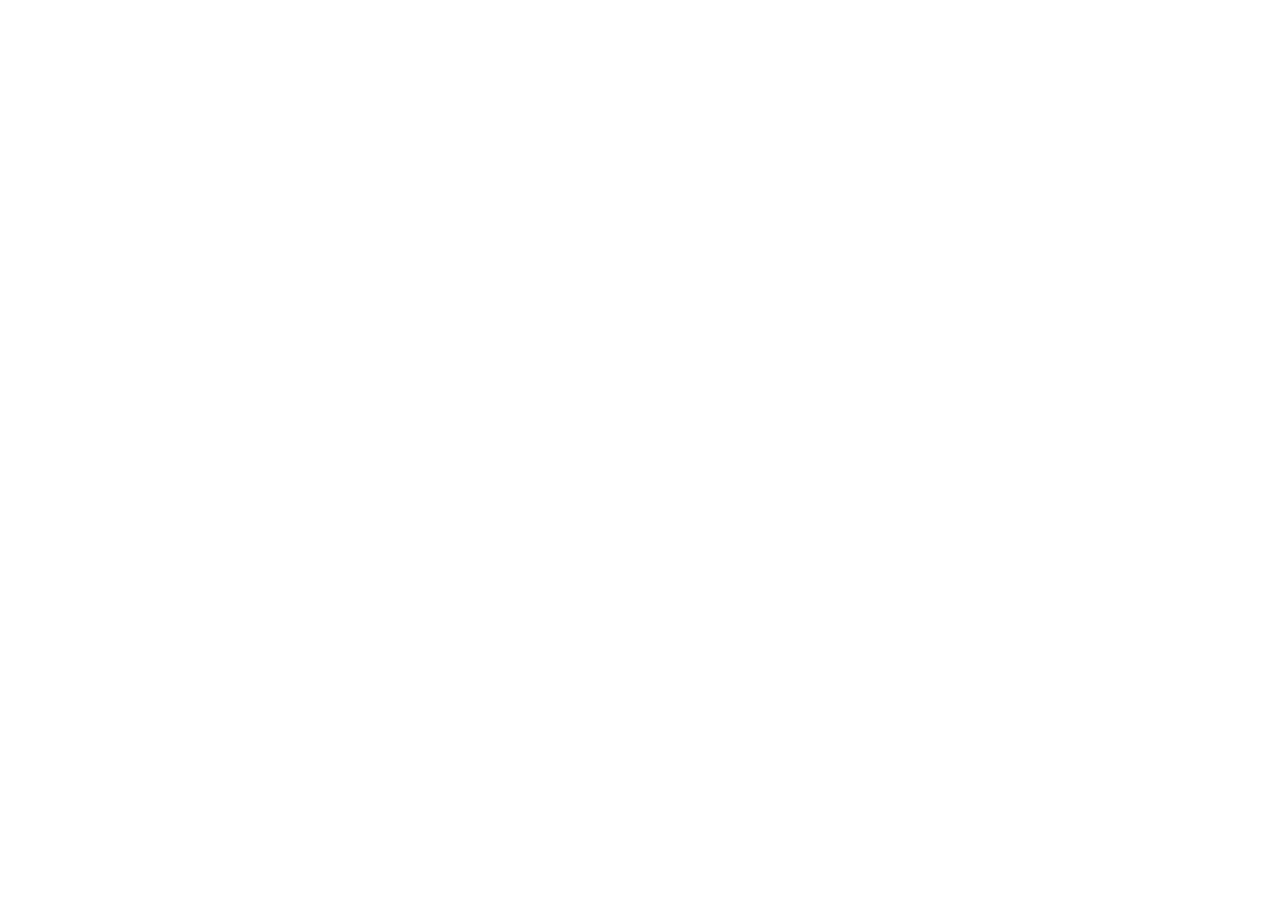
==== index.html @ 6a2ba3f8 "new Project" ====
<!DOCTYPE html>
<html lang="en">

<head>
    <meta charset="UTF-8">
    <meta name="viewport" content="width=device-width, initial-scale=1.0">
    <title>JS PRO</title>
</head>

<body>

</body>
<script type="module" src="js/script.js"></script>

</html>
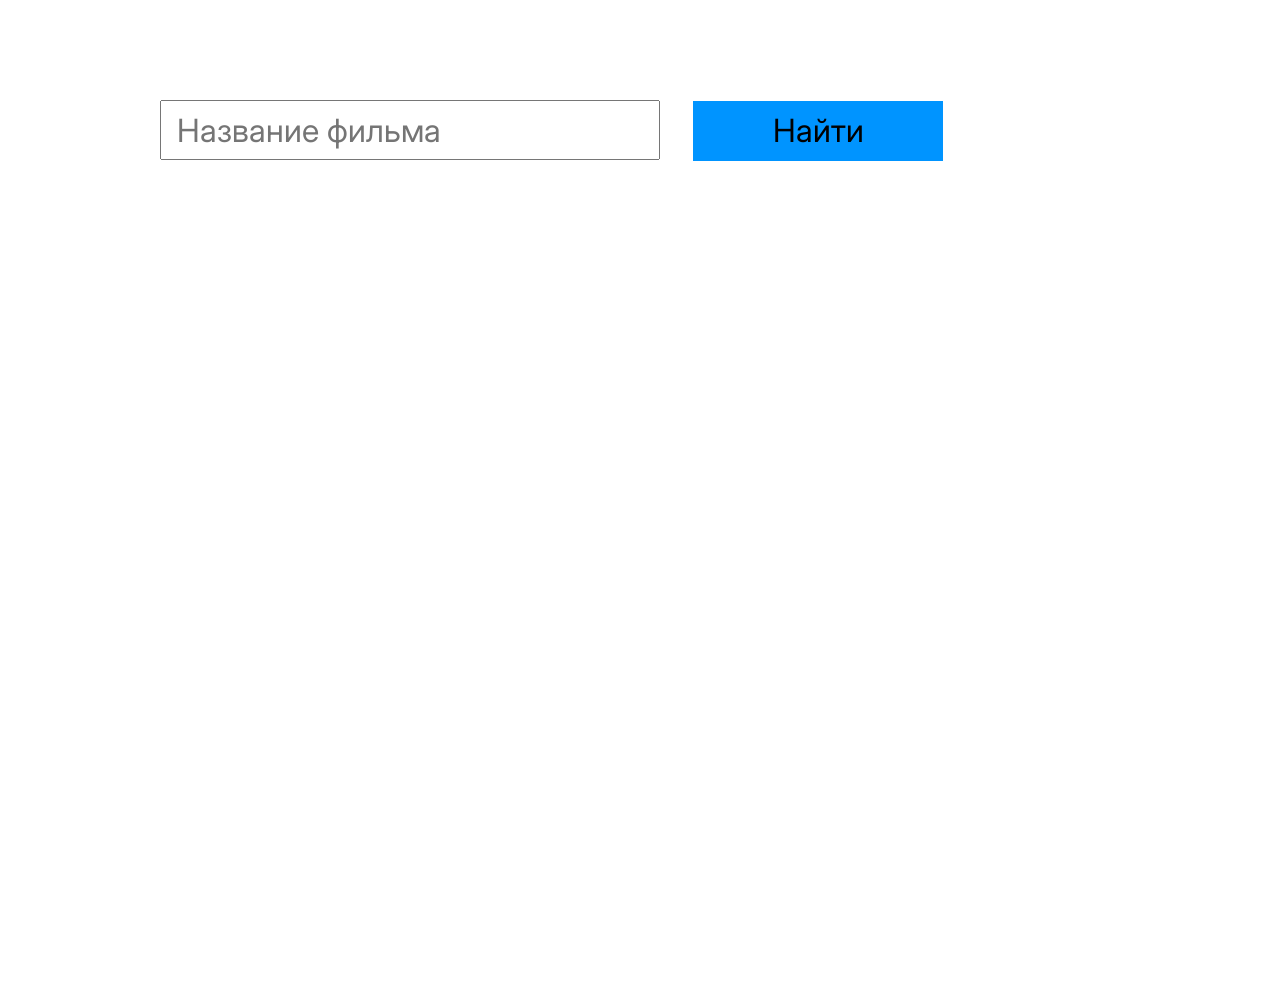
==== commit c5e208e5: "1" ====
--- a/index.html
+++ b/index.html
@@ -4,12 +4,28 @@
 <head>
     <meta charset="UTF-8">
     <meta name="viewport" content="width=device-width, initial-scale=1.0">
-    <title>JS PRO</title>
+    <link rel="preconnect" href="https://fonts.googleapis.com">
+    <link rel="preconnect" href="https://fonts.gstatic.com" crossorigin>
+    <link
+        href="https://fonts.googleapis.com/css2?family=Arimo:ital@0;1&family=Inter:ital,opsz,wght@0,14..32,100..900;1,14..32,100..900&display=swap"
+        rel="stylesheet">
+    <link rel="stylesheet" href="css/style.css">
+
+    <title>Movie Serarch App</title>
 </head>
 
 <body>
-
+    <div class="conteiner">
+        <main>
+            <div class="movie-search">
+                <input type="text" class="movie-search__input" placeholder="Название фильма">
+                <button class="movie-search__button">Найти</button>
+            </div>
+            <ol class="movie-list">
+            </ol>
+        </main>
+    </div>
+    <script type="module" src="js/script.js"></script>
 </body>
-<script type="module" src="js/script.js"></script>
 
 </html>
--- a/css/style.css
+++ b/css/style.css
@@ -0,0 +1,233 @@
+@charset "UTF-8";
+/* ===== CSS RESET / BASE ===== */
+*,
+*::before,
+*::after {
+  box-sizing: border-box;
+}
+
+* {
+  margin: 0;
+  padding: 0;
+}
+
+/* Убираем странные дефолты браузеров */
+html {
+  line-height: 1.15;
+  -webkit-text-size-adjust: 100%;
+  scroll-behavior: smooth;
+}
+
+body {
+  min-height: 100vh;
+  text-rendering: optimizeSpeed;
+}
+
+/* Изображения */
+img,
+picture,
+video,
+canvas,
+svg {
+  display: block;
+  max-width: 100%;
+}
+
+/* Формы */
+input,
+button,
+textarea,
+select {
+  font: inherit;
+  color: inherit;
+}
+
+input[type=number]::-webkit-outer-spin-button,
+input[type=number]::-webkit-inner-spin-button {
+  -webkit-appearance: none;
+}
+
+input[type=number],
+input[type=number]:hover,
+input[type=number]:focus {
+  -webkit-appearance: none;
+          appearance: none;
+  -moz-appearance: textfield;
+}
+
+button {
+  background: none;
+  border: none;
+  cursor: pointer;
+}
+
+/* Ссылки */
+a {
+  text-decoration: none;
+  color: inherit;
+}
+
+/* Списки */
+ul,
+ol {
+  list-style: none;
+}
+
+/* Заголовки */
+h1,
+h2,
+h3,
+h4,
+h5,
+h6 {
+  font-weight: inherit;
+}
+
+/* Таблицы */
+table {
+  border-collapse: collapse;
+  border-spacing: 0;
+}
+
+.movie-search {
+  margin-bottom: 50px;
+}
+.movie-search__input {
+  width: 500px;
+  height: 60px;
+  padding: 10px 15px;
+  margin-right: 25px;
+}
+.movie-search__button {
+  width: 250px;
+  height: 60px;
+  font-size: 32px;
+  background-color: #0094FF;
+  padding: 10px 70px;
+}
+.movie-list__item {
+  margin-bottom: 5px;
+}
+.movie-list__item-link {
+  display: block;
+  width: 660px;
+  height: 215px;
+  border-radius: 35px;
+}
+.movie-list__item-link :hover {
+  background-color: #D9D9D9;
+}
+.movie-list__item-body {
+  display: flex;
+  align-items: center;
+  padding: 40px 35px;
+}
+.movie-list__item-img {
+  height: 150px;
+  margin-right: 65px;
+}
+.movie-list__item-title {
+  font-weight: 700;
+  font-size: 40px;
+  margin-bottom: 10px;
+}
+.movie-list__item-year {
+  font-size: 25px;
+  color: #0094FF;
+  margin-bottom: 20px;
+}
+.movie-list__item-genre {
+  font-size: 30px;
+}
+
+.movie .conteiner {
+  position: relative;
+}
+.movie__back-to-search {
+  font-weight: 700;
+  margin-bottom: 100px;
+  margin-left: 30px;
+}
+.movie__back-to-search::before, .movie__back-to-search::after {
+  content: "";
+  position: absolute;
+  left: 0;
+  width: 20px;
+  height: 20px;
+}
+.movie__back-to-search::before {
+  top: 5px;
+  border-top: 4px solid black;
+  border-right: 4px solid black;
+  transform: rotate(-135deg);
+}
+.movie__back-to-search::after {
+  top: 14px;
+  border-top: 4px solid black;
+}
+.movie-body {
+  margin-top: 100px;
+}
+.movie-body__info {
+  display: flex;
+}
+.movie-body__info-img {
+  margin-right: 90px;
+}
+.movie-body__info-img img {
+  width: 300px;
+}
+.movie-body__info-title {
+  font-weight: 700;
+  font-size: 50px;
+  margin-bottom: 35px;
+}
+.movie-body__info-list li {
+  font-size: 30px;
+  margin-bottom: 20px;
+}
+.movie-body__info-list li span {
+  color: #0094FF;
+}
+
+body {
+  font-family: "Inter";
+  font-weight: 400;
+  font-size: 32px;
+  line-height: 100%;
+  letter-spacing: 0%;
+}
+
+.conteiner {
+  max-width: 960px;
+  margin: 100px auto;
+}
+
+@keyframes shake {
+  0% {
+    transform: translateX(0);
+  }
+  25% {
+    transform: translateX(-5px);
+  }
+  50% {
+    transform: translateX(5px);
+  }
+  75% {
+    transform: translateX(-5px);
+  }
+  100% {
+    transform: translateX(0);
+  }
+}
+.shake {
+  animation: shake 0.4s ease-in-out;
+}
+
+.error::-moz-placeholder {
+  color: rgba(218, 2, 2, 0.8901960784);
+}
+
+.error::placeholder {
+  color: rgba(218, 2, 2, 0.8901960784);
+}
